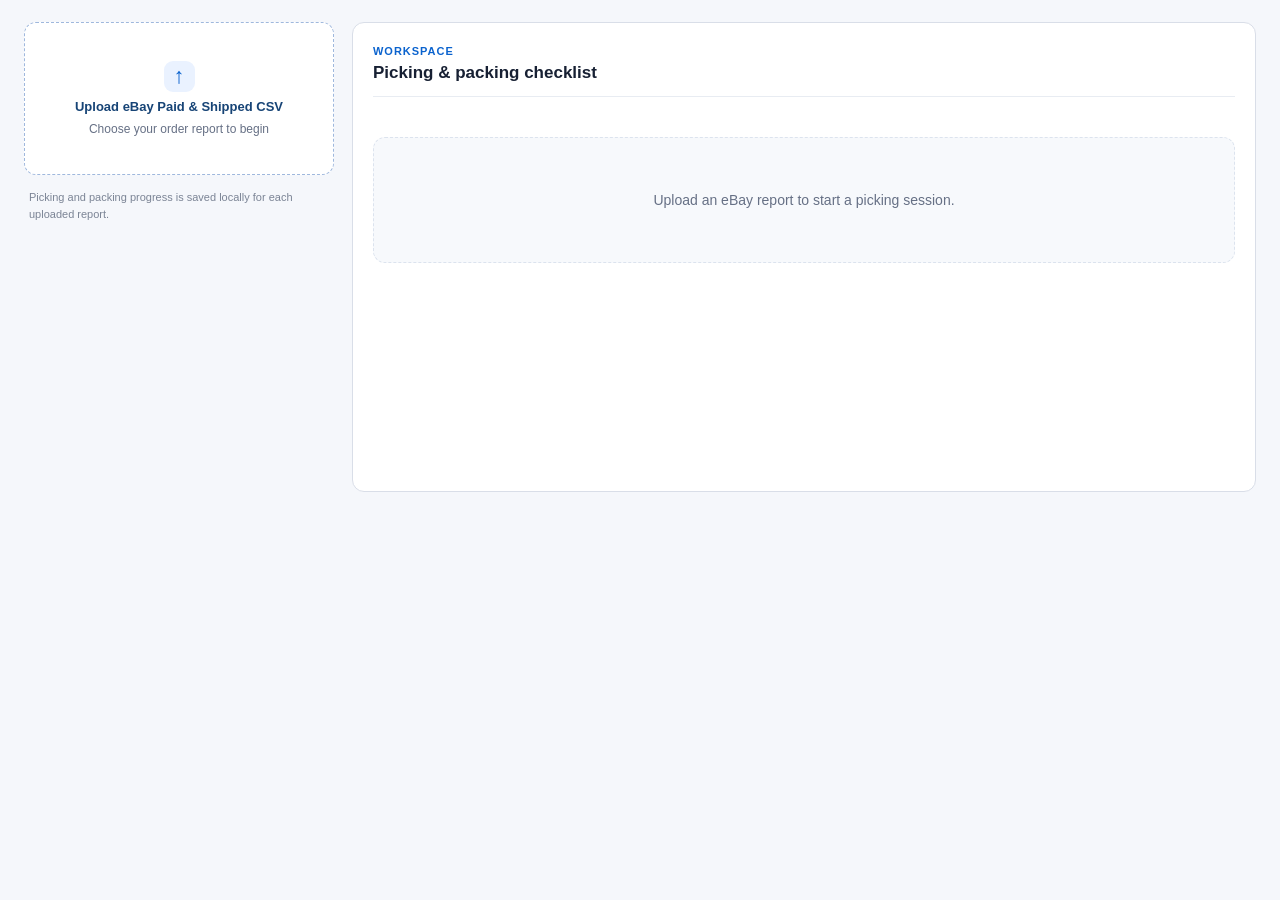
==== index.html @ 72ee8a4c "Add files via upload" ====
<!doctype html>
<html lang="en">
<head>
  <meta charset="utf-8">
  <meta name="viewport" content="width=device-width, initial-scale=1, viewport-fit=cover">
  <title>RC BRICK SHOP • Order Picking &amp; Packing</title>
  <link rel="stylesheet" href="picker.css">
  <link rel="manifest" href="manifest.webmanifest">
  <meta name="theme-color" content="#f5f7fb">
  <meta name="apple-mobile-web-app-capable" content="yes">
  <meta name="apple-mobile-web-app-status-bar-style" content="default">
  <meta name="apple-mobile-web-app-title" content="Order Picker">
  <link rel="icon" href="icons/icon-192.png" type="image/png">
  <link rel="apple-touch-icon" href="icons/icon-192.png">
</head>
<body>
<main class="picker-app">
  <div class="workspace">
    <aside class="sidebar" aria-label="Picking session controls">
      <label class="upload" for="file">
        <span class="upload-icon" aria-hidden="true">↑</span>
        <span class="upload-title">Upload eBay Paid &amp; Shipped CSV</span>
        <span class="upload-note">Choose your order report to begin</span>
        <input id="file" type="file" accept=".csv,text/csv">
      </label>
      <section id="stats" class="stats" hidden aria-live="polite">
        <div class="stats-head">SESSION PROGRESS</div>
        <div class="statline"><span id="progressText">0 / 0 picked</span><span id="pct">0%</span></div>
        <div class="progress"><div id="bar" class="bar"></div></div>
        <div id="meta" class="meta"></div>
        <div id="fname" class="file"></div>
        <div class="actions"><button type="button" class="reset" id="reset">Reset picked status</button></div>
      </section>
      <section id="controls" class="controls" aria-label="Workflow controls">
        <div id="modebar" class="modebar" hidden><button type="button" id="pickMode" class="on">PICK</button><button type="button" id="packMode" disabled>PACK</button></div>
        <div id="filters" class="filters" hidden><button type="button" data-f="all" class="on">ALL</button><button type="button" data-f="unpicked">UNPICKED</button><button type="button" data-f="picked">PICKED</button></div>
      </section>
      <p class="local-note">Picking and packing progress is saved locally for each uploaded report.</p>
    </aside>
    <section class="results" aria-label="Order picking and packing workspace">
      <div class="results-header"><div><span class="eyebrow">WORKSPACE</span><h2>Picking &amp; packing checklist</h2></div></div>
      <div id="list"><div class="empty">Upload an eBay report to start a picking session.</div></div>
    </section>
  </div>
</main>
<div id="imgModal" class="imgmodal" hidden role="dialog" aria-label="Enlarged part image">
  <button type="button" class="closeimg" id="closeImg" aria-label="Close image">×</button>
  <img id="bigImg" alt="Enlarged part image">
</div>
<script src="picker.js"></script>
<script>
if ('serviceWorker' in navigator && location.protocol.startsWith('http')) {
  window.addEventListener('load', () => navigator.serviceWorker.register('./sw.js').catch(() => {}));
}
</script>
</body></html>
---- picker.css ----
*{box-sizing:border-box}
html,body{min-height:100%;margin:0}
body{font-family:-apple-system,BlinkMacSystemFont,"Segoe UI",sans-serif;color:#172033;background:#f5f7fb;overflow-x:hidden}
[hidden]{display:none!important}
button{font:inherit;cursor:pointer;touch-action:manipulation}
button:disabled{opacity:.45;cursor:not-allowed}
.picker-app{max-width:1380px;margin:0 auto;padding:22px 24px 48px}
.page-head{display:flex;justify-content:space-between;align-items:center;gap:16px;margin-bottom:20px}
.eyebrow,.stats-head{font-size:11px;letter-spacing:.09em;color:#0b63ce;font-weight:850}
h1{font-size:26px;line-height:1.2;letter-spacing:-.6px;margin:6px 0 6px;font-weight:800}
.subtitle{color:#667085;font-size:13px;line-height:1.5;margin:0;max-width:730px}
.workspace{display:grid;grid-template-columns:minmax(255px,310px) minmax(0,1fr);gap:18px;align-items:start}
.sidebar{position:sticky;top:18px;display:flex;flex-direction:column;gap:14px;min-width:0}
.upload,.stats,.controls,.results{background:#fff;border:1px solid #d9dee8;border-radius:12px;min-width:0}
.upload{min-height:153px;border:1.5px dashed #9fb8dd;display:flex;flex-direction:column;align-items:center;justify-content:center;gap:7px;padding:20px 16px;text-align:center;cursor:pointer;color:#174476}
.upload:hover{background:#f5f9ff;border-color:#0b63ce}
.upload-icon{display:grid;place-items:center;width:31px;height:31px;border-radius:9px;background:#eaf2ff;color:#0b63ce;font-size:22px;font-weight:800}
.upload-title{font-size:13px;font-weight:800;line-height:1.3}
.upload-note{font-size:12px;color:#667085}
.upload input{display:none}
.stats{padding:18px;overflow:hidden}
.stats-head{color:#667085;margin-bottom:14px}
.statline{display:flex;justify-content:space-between;align-items:baseline;gap:6px;color:#172033;font-weight:850;font-size:16px}
.progress{width:100%;height:10px;margin:12px 0 13px;border-radius:8px;background:#e5ebf5;overflow:hidden}
.bar{height:100%;width:0;background:#0b63ce;transition:width .18s ease}
.meta{font-size:12px;color:#54647d;line-height:1.6;overflow-wrap:anywhere}
.file{font-size:11px;color:#7a8496;overflow:hidden;text-overflow:ellipsis;margin-top:8px;white-space:nowrap}
.actions{display:flex;gap:8px;margin-top:14px;flex-wrap:wrap}
.actions button{border:0;border-radius:9px;padding:11px 13px;font-weight:750;font-size:12px}
.reset{background:#f0f3f9;color:#34445f;flex:1}
.startpack{background:#0b63ce;color:#fff;flex:1;font-size:13px!important}
.controls{padding:12px;display:flex;flex-direction:column;gap:10px}
.controls:has(.modebar[hidden]){display:none}
.modebar{display:grid;grid-template-columns:1fr 1fr;gap:7px}
.modebar button,.filters button{background:#f5f7fb;color:#35435b;border:1px solid #d9dee8;border-radius:8px;padding:10px 8px;font-size:12px;font-weight:800;min-height:39px}
.modebar button.on,.filters button.on{background:#0b63ce;color:white;border-color:#0b63ce}
.filters{display:grid;grid-template-columns:repeat(3,minmax(0,1fr));gap:6px}
.filters button{padding:10px 4px;font-size:11px}
.local-note{margin:0;padding:0 5px;color:#7b8495;line-height:1.5;font-size:11px}
.results{min-height:470px;padding:18px 20px 22px}
.results-header{padding:0 0 13px;border-bottom:1px solid #e8ecf2;margin-bottom:12px}
.results-header h2{margin:4px 0 0;font-size:17px;font-weight:800}
.empty{margin:40px auto;background:#f7f9fc;border:1px dashed #dce3ee;border-radius:12px;padding:54px 16px;text-align:center;color:#667085;font-size:14px}
.group{font-size:19px;letter-spacing:-.4px;font-weight:850;color:#25354e;margin:25px 0 9px;display:flex;align-items:center;gap:12px}
.group::after{content:"";height:1px;flex:1;background:#e3e8f0}
.card{display:grid;grid-template-columns:minmax(0,1fr) auto;gap:12px;align-items:center;width:100%;min-height:96px;margin:8px 0;padding:13px 15px;text-align:left;background:#fff;border:1px solid #d9dee8;border-radius:11px;transition:background .1s,border-color .1s}
.card:hover{background:#f8faff;border-color:#afc5e5}
.card.picked{background:#eaf8ef;border-color:#39a86b}
.title{font-weight:800;color:#25354e;font-size:14px;line-height:1.35;overflow-wrap:anywhere}
.detail{font-size:11px;color:#6a778c;line-height:1.5;margin-top:7px;overflow-wrap:anywhere}
.card.picked .detail{color:#48795d}
.check{color:#128046;font-size:12px;font-weight:800;margin-top:7px}
.pickside{display:flex;align-items:center;gap:12px;flex-shrink:0}
.pickimgbox,.partimgbox{display:flex;align-items:center;justify-content:center;overflow:hidden;border:1px solid #e1e6ee;border-radius:9px;background:#fff;cursor:zoom-in}
.pickimgbox{width:94px;height:70px}
.pickimg{max-width:86px;max-height:64px;object-fit:contain}
.pick{font-size:20px;font-weight:900;color:#0b63ce;white-space:nowrap}
.pickqty{text-align:right;min-width:85px}
.noimg{font-size:9px;font-weight:800;color:#929baa;text-align:center;padding:6px}
.package{border:1px solid #d9dee8;border-radius:12px;padding:20px;background:#fff}
.package.packed{background:#effaf2;border-color:#39a86b}
.pkghead{display:flex;align-items:start;justify-content:space-between;gap:12px}
.pkgnum{color:#667085;font-size:11px;font-weight:850}
.buyer{font-size:22px;font-weight:850;letter-spacing:-.4px;margin:4px 0 2px}
.orderids{font-size:12px;color:#667085;margin:8px 0;overflow-wrap:anywhere}
.combined{border:1px solid #f1d49c;border-radius:10px;background:#fff8e9;padding:13px;margin:13px 0;font-size:12px;font-weight:800;color:#8f6219}
.combined .orderids{color:#936719;margin:5px 0 0}
.packitem{display:grid;grid-template-columns:minmax(0,1fr) 126px;gap:14px;align-items:center;padding:17px 0;border-top:1px solid #e9edf3}
.packitem:first-of-type{border-top:0}
.packbin{font-size:11px;font-weight:900;color:#0b63ce}
.packtitle{font-weight:800;font-size:14px;line-height:1.35;margin:4px 0}
.packqty{font-size:16px;font-weight:900;color:#243858;margin:5px 0}
.partimgbox{width:126px;height:92px}
.partimg{max-width:116px;max-height:82px;object-fit:contain}
.packsummary{border-top:1px solid #e9edf3;padding:16px 0 6px;font-weight:850;font-size:12px;color:#44566f}
.tracking{border:1px solid #d1e0f5;background:#f1f6ff;border-radius:10px;padding:14px;margin:12px 0}
.tracking .label{font-size:11px;color:#5a6d8b;font-weight:800;text-transform:uppercase}
.tracking .num{font-size:17px;letter-spacing:.02em;color:#1d385b;font-weight:900;overflow-wrap:anywhere;margin-top:5px}
.packbtn{display:block;width:100%;border:0;border-radius:9px;background:#0b63ce;color:#fff;padding:14px;font-weight:850;font-size:14px;margin:13px 0 9px}
.package.packed .packbtn{background:#16844d}
.navpack{display:grid;grid-template-columns:1fr 1fr;gap:8px}
.navpack button{border:1px solid #d9dee8;border-radius:9px;background:#f6f8fb;padding:12px;color:#34506a;font-size:12px;font-weight:850}
.imgmodal{position:fixed;inset:0;background:#111827c9;z-index:100;display:flex;align-items:center;justify-content:center;padding:24px}
.imgmodal[hidden]{display:none}
.imgmodal img{max-width:92vw;max-height:84vh;object-fit:contain;background:white;border-radius:13px;padding:15px}
.closeimg{position:absolute;top:18px;right:20px;background:white;color:#172033;border:0;width:42px;height:42px;border-radius:99px;font-size:24px}
@media(max-width:1050px){.workspace{grid-template-columns:minmax(230px,270px) minmax(0,1fr);gap:12px}.pickimgbox{width:75px;height:67px}.pickimg{max-width:68px;max-height:60px}.pickqty{min-width:72px}.pick{font-size:17px}}
@media(max-width:760px){.picker-app{padding:18px 14px 32px}.workspace{display:block}.sidebar{position:static;margin-bottom:15px}.results{min-height:400px;padding:16px}.upload{min-height:110px}.local-note{margin-bottom:12px}.page-head{margin-bottom:16px}h1{font-size:23px}.card{padding:13px 11px}.pickside{gap:8px}.pickimgbox{width:64px;height:61px}.pickimg{max-width:57px;max-height:54px}.pickqty{min-width:67px}.pick{font-size:16px}}
@media(max-width:430px){.pickimgbox{width:55px;height:51px}.pickimg{max-width:49px;max-height:45px}.pickqty{min-width:58px}.pick{font-size:14px}.title{font-size:13px}.partimgbox{width:90px;height:78px}.partimg{max-width:82px;max-height:70px}.packitem{grid-template-columns:minmax(0,1fr) 90px}.buyer{font-size:19px}}
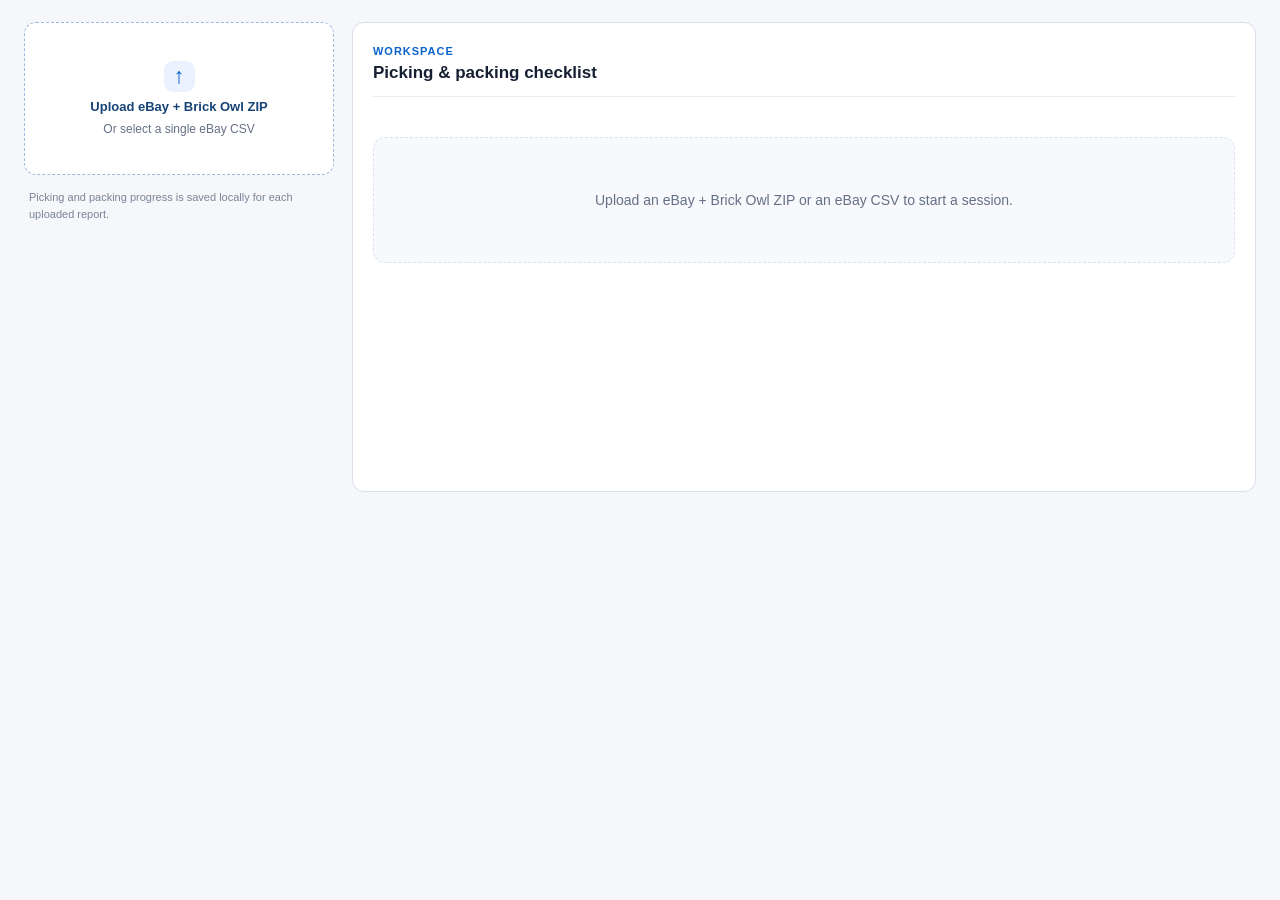
==== commit 13f822ff: "Add files via upload" ====
--- a/index.html
+++ b/index.html
@@ -5,13 +5,13 @@
   <meta name="viewport" content="width=device-width, initial-scale=1, viewport-fit=cover">
   <title>RC BRICK SHOP • Order Picking &amp; Packing</title>
   <link rel="stylesheet" href="picker.css">
-  <link rel="manifest" href="manifest.webmanifest">
+  <link rel="manifest" href="manifest.webmanifest?v=0.9.4">
   <meta name="theme-color" content="#f5f7fb">
   <meta name="apple-mobile-web-app-capable" content="yes">
   <meta name="apple-mobile-web-app-status-bar-style" content="default">
   <meta name="apple-mobile-web-app-title" content="Order Picker">
-  <link rel="icon" href="icons/icon-192.png" type="image/png">
-  <link rel="apple-touch-icon" href="icons/icon-192.png">
+  <link rel="icon" href="icons/icon-192.png?v=0.9.4" type="image/png">
+  <link rel="apple-touch-icon" href="icons/icon-192.png?v=0.9.4">
 </head>
 <body>
 <main class="picker-app">
@@ -19,9 +19,9 @@
     <aside class="sidebar" aria-label="Picking session controls">
       <label class="upload" for="file">
         <span class="upload-icon" aria-hidden="true">↑</span>
-        <span class="upload-title">Upload eBay Paid &amp; Shipped CSV</span>
-        <span class="upload-note">Choose your order report to begin</span>
-        <input id="file" type="file" accept=".csv,text/csv">
+        <span class="upload-title">Upload eBay + Brick Owl ZIP</span>
+        <span class="upload-note">Or select a single eBay CSV</span>
+        <input id="file" type="file" accept=".zip,.csv,application/zip,text/csv">
       </label>
       <section id="stats" class="stats" hidden aria-live="polite">
         <div class="stats-head">SESSION PROGRESS</div>
@@ -39,7 +39,7 @@
     </aside>
     <section class="results" aria-label="Order picking and packing workspace">
       <div class="results-header"><div><span class="eyebrow">WORKSPACE</span><h2>Picking &amp; packing checklist</h2></div></div>
-      <div id="list"><div class="empty">Upload an eBay report to start a picking session.</div></div>
+      <div id="list"><div class="empty">Upload an eBay + Brick Owl ZIP or an eBay CSV to start a session.</div></div>
     </section>
   </div>
 </main>
@@ -47,6 +47,7 @@
   <button type="button" class="closeimg" id="closeImg" aria-label="Close image">×</button>
   <img id="bigImg" alt="Enlarged part image">
 </div>
+<script src="jszip.min.js"></script>
 <script src="picker.js"></script>
 <script>
 if ('serviceWorker' in navigator && location.protocol.startsWith('http')) {
--- a/picker.css
+++ b/picker.css
@@ -87,3 +87,13 @@
 @media(max-width:1050px){.workspace{grid-template-columns:minmax(230px,270px) minmax(0,1fr);gap:12px}.pickimgbox{width:75px;height:67px}.pickimg{max-width:68px;max-height:60px}.pickqty{min-width:72px}.pick{font-size:17px}}
 @media(max-width:760px){.picker-app{padding:18px 14px 32px}.workspace{display:block}.sidebar{position:static;margin-bottom:15px}.results{min-height:400px;padding:16px}.upload{min-height:110px}.local-note{margin-bottom:12px}.page-head{margin-bottom:16px}h1{font-size:23px}.card{padding:13px 11px}.pickside{gap:8px}.pickimgbox{width:64px;height:61px}.pickimg{max-width:57px;max-height:54px}.pickqty{min-width:67px}.pick{font-size:16px}}
 @media(max-width:430px){.pickimgbox{width:55px;height:51px}.pickimg{max-width:49px;max-height:45px}.pickqty{min-width:58px}.pick{font-size:14px}.title{font-size:13px}.partimgbox{width:90px;height:78px}.partimg{max-width:82px;max-height:70px}.packitem{grid-template-columns:minmax(0,1fr) 90px}.buyer{font-size:19px}}
+
+/* v0.9.4: compact, vertical marketplace markers adjacent to picking and packing items. */
+.pick-row,.packline{display:grid;grid-template-columns:22px minmax(0,1fr);gap:8px;align-items:stretch;min-width:0}
+.pick-row{margin:8px 0}
+.pick-row .card{margin:0;min-width:0}
+.market-tag{display:flex;justify-content:center;align-items:center;writing-mode:vertical-rl;transform:rotate(180deg);font-size:9px;letter-spacing:.07em;font-weight:900;border-radius:7px;white-space:nowrap;line-height:1;color:#1e4f86;background:#e9f2ff;border:1px solid #cddff7;padding:6px 3px;user-select:none}
+.market-tag.brick-owl{color:#6a3a86;background:#f5ecfc;border-color:#e5d5f5}
+.packline{padding:12px 0;border-top:1px solid #e9edf3}
+.packline .packitem{padding:5px 0;border-top:0}
+@media(max-width:430px){.pick-row,.packline{grid-template-columns:18px minmax(0,1fr);gap:6px}.market-tag{font-size:8px;padding:4px 2px}}
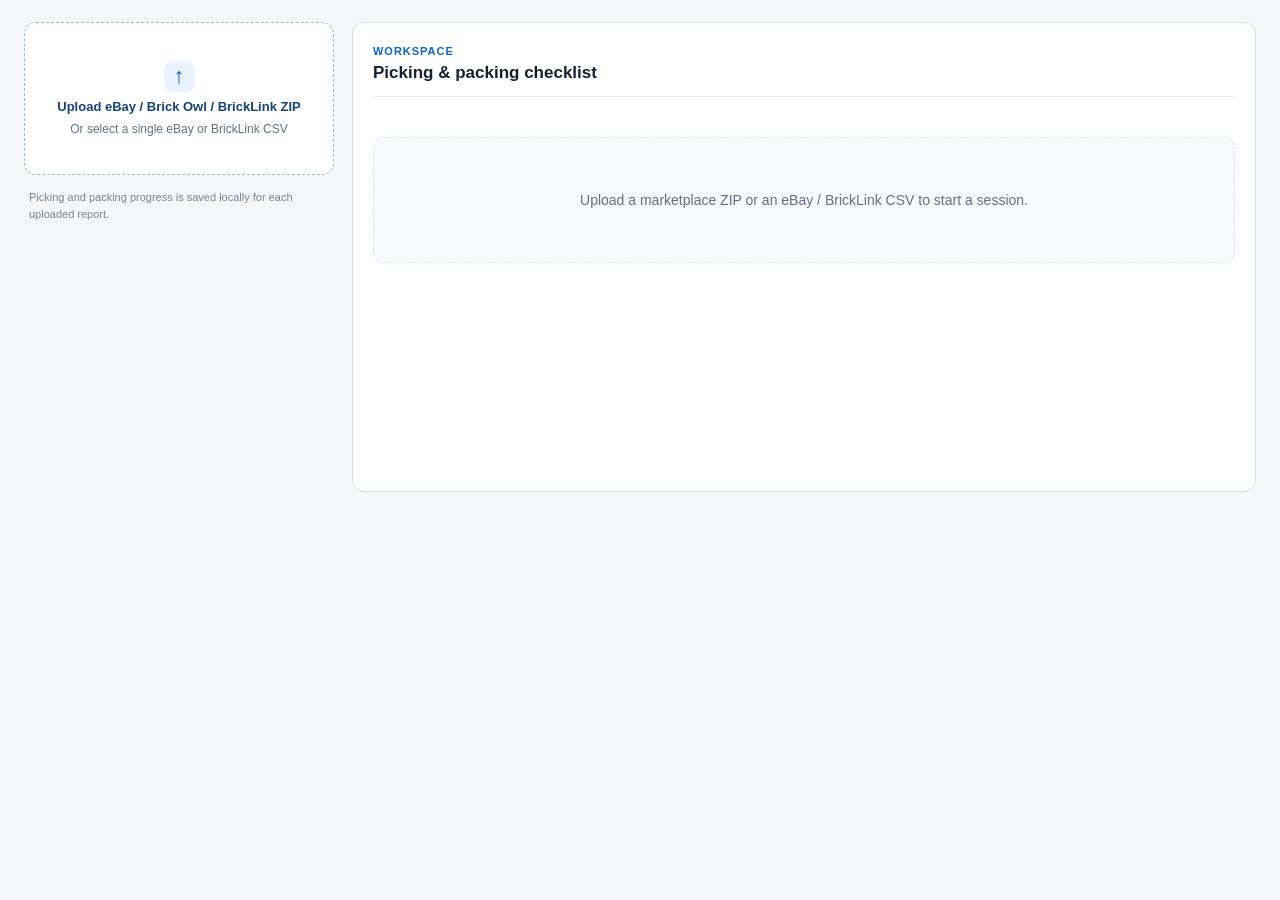
==== commit 5e31cc3d: "Add files via upload" ====
--- a/index.html
+++ b/index.html
@@ -5,13 +5,13 @@
   <meta name="viewport" content="width=device-width, initial-scale=1, viewport-fit=cover">
   <title>RC BRICK SHOP • Order Picking &amp; Packing</title>
   <link rel="stylesheet" href="picker.css">
-  <link rel="manifest" href="manifest.webmanifest?v=0.9.4">
+  <link rel="manifest" href="manifest.webmanifest?v=0.9.6">
   <meta name="theme-color" content="#f5f7fb">
   <meta name="apple-mobile-web-app-capable" content="yes">
   <meta name="apple-mobile-web-app-status-bar-style" content="default">
   <meta name="apple-mobile-web-app-title" content="Order Picker">
-  <link rel="icon" href="icons/icon-192.png?v=0.9.4" type="image/png">
-  <link rel="apple-touch-icon" href="icons/icon-192.png?v=0.9.4">
+  <link rel="icon" href="icons/icon-192.png?v=0.9.6" type="image/png">
+  <link rel="apple-touch-icon" href="icons/icon-192.png?v=0.9.6">
 </head>
 <body>
 <main class="picker-app">
@@ -19,8 +19,8 @@
     <aside class="sidebar" aria-label="Picking session controls">
       <label class="upload" for="file">
         <span class="upload-icon" aria-hidden="true">↑</span>
-        <span class="upload-title">Upload eBay + Brick Owl ZIP</span>
-        <span class="upload-note">Or select a single eBay CSV</span>
+        <span class="upload-title">Upload eBay / Brick Owl / BrickLink ZIP</span>
+        <span class="upload-note">Or select a single eBay or BrickLink CSV</span>
         <input id="file" type="file" accept=".zip,.csv,application/zip,text/csv">
       </label>
       <section id="stats" class="stats" hidden aria-live="polite">
@@ -39,7 +39,7 @@
     </aside>
     <section class="results" aria-label="Order picking and packing workspace">
       <div class="results-header"><div><span class="eyebrow">WORKSPACE</span><h2>Picking &amp; packing checklist</h2></div></div>
-      <div id="list"><div class="empty">Upload an eBay + Brick Owl ZIP or an eBay CSV to start a session.</div></div>
+      <div id="list"><div class="empty">Upload a marketplace ZIP or an eBay / BrickLink CSV to start a session.</div></div>
     </section>
   </div>
 </main>
--- a/picker.css
+++ b/picker.css
@@ -97,3 +97,14 @@
 .packline{padding:12px 0;border-top:1px solid #e9edf3}
 .packline .packitem{padding:5px 0;border-top:0}
 @media(max-width:430px){.pick-row,.packline{grid-template-columns:18px minmax(0,1fr);gap:6px}.market-tag{font-size:8px;padding:4px 2px}}
+
+/* v0.9.5: chronological order-bin letters for Brick Owl, above the vertical marketplace tag. */
+.market-marker{display:flex;flex-direction:column;gap:4px;min-width:0;align-items:stretch;align-self:stretch}
+.market-marker .market-tag{flex:1;min-height:0;padding-top:4px;padding-bottom:4px}
+.order-letter{display:flex;justify-content:center;align-items:center;min-height:26px;flex:none;border-radius:6px;background:#ff9748;color:#42291a;border:1px solid #e9883d;font-size:14px;font-weight:900;line-height:1;letter-spacing:-.04em;user-select:none;white-space:nowrap}
+.order-letter[data-length="2"]{font-size:11px}
+.order-letter:not([data-length="1"]):not([data-length="2"]){font-size:9px;letter-spacing:-.08em}
+@media(max-width:430px){.market-marker{gap:3px}.order-letter{min-height:22px;font-size:12px}.order-letter[data-length="2"]{font-size:9px}.order-letter:not([data-length="1"]):not([data-length="2"]){font-size:8px}}
+
+/* v0.9.6: BrickLink uses caramel; shared order letters remain orange. */
+.market-tag.brick-link{color:#71461f;background:#f4e4cd;border-color:#d9b98d}
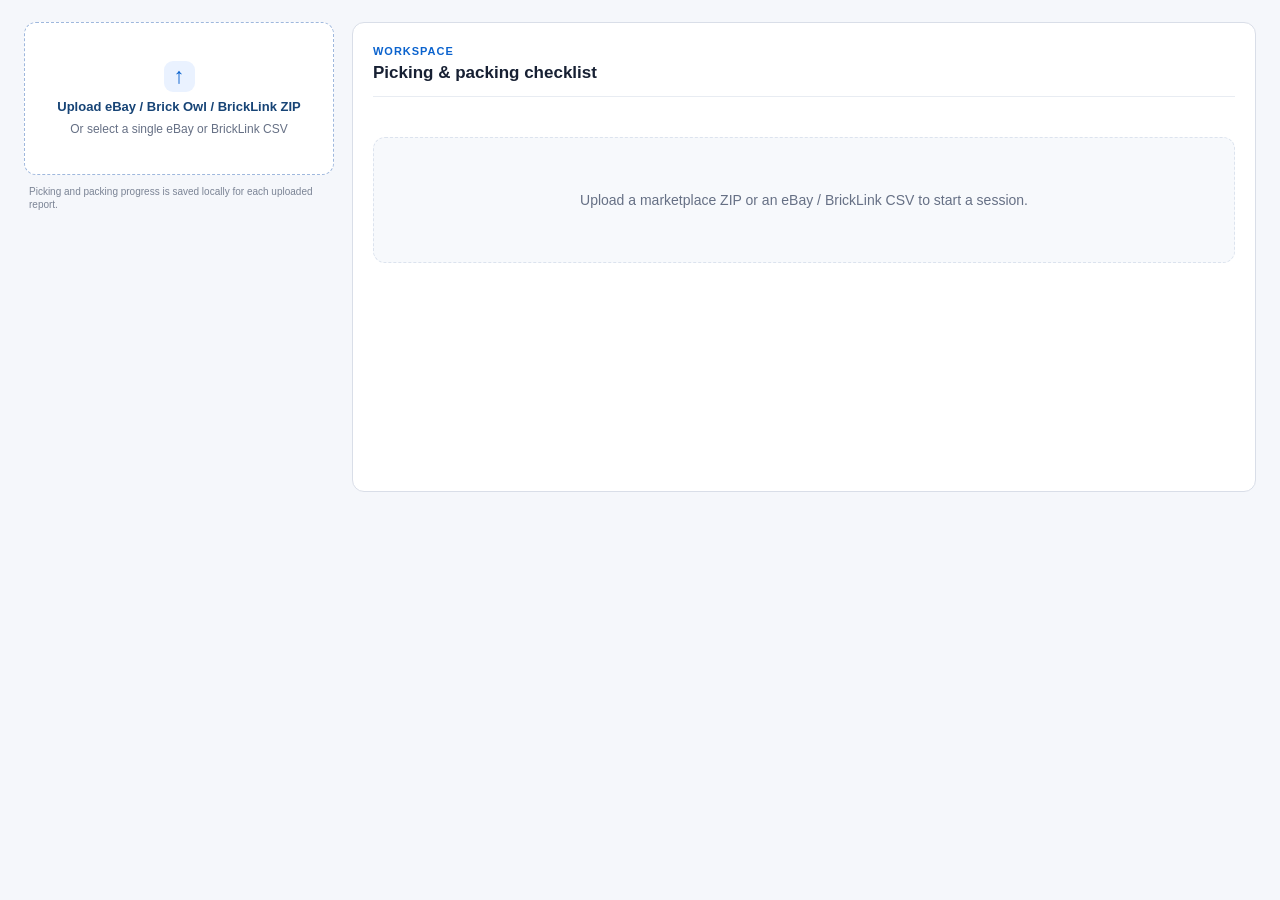
==== commit 4d58d8a8: "Add files via upload" ====
--- a/index.html
+++ b/index.html
@@ -5,13 +5,13 @@
   <meta name="viewport" content="width=device-width, initial-scale=1, viewport-fit=cover">
   <title>RC BRICK SHOP • Order Picking &amp; Packing</title>
   <link rel="stylesheet" href="picker.css">
-  <link rel="manifest" href="manifest.webmanifest?v=0.9.6">
+  <link rel="manifest" href="manifest.webmanifest?v=0.9.8">
   <meta name="theme-color" content="#f5f7fb">
   <meta name="apple-mobile-web-app-capable" content="yes">
   <meta name="apple-mobile-web-app-status-bar-style" content="default">
   <meta name="apple-mobile-web-app-title" content="Order Picker">
-  <link rel="icon" href="icons/icon-192.png?v=0.9.6" type="image/png">
-  <link rel="apple-touch-icon" href="icons/icon-192.png?v=0.9.6">
+  <link rel="icon" href="icons/icon-192.png?v=0.9.8" type="image/png">
+  <link rel="apple-touch-icon" href="icons/icon-192.png?v=0.9.8">
 </head>
 <body>
 <main class="picker-app">
@@ -27,6 +27,10 @@
         <div class="stats-head">SESSION PROGRESS</div>
         <div class="statline"><span id="progressText">0 / 0 picked</span><span id="pct">0%</span></div>
         <div class="progress"><div id="bar" class="bar"></div></div>
+        <div id="orderTracker" class="order-tracker" hidden aria-label="Order completion">
+          <div class="tracker-head"><span>ORDER COMPLETION</span><span id="orderReadyCount" class="tracker-count"></span></div>
+          <div id="orderBadges" class="tracker-badges" role="list" aria-label="Picking progress by order bin"></div>
+        </div>
         <div id="meta" class="meta"></div>
         <div id="fname" class="file"></div>
         <div class="actions"><button type="button" class="reset" id="reset">Reset picked status</button></div>
@@ -39,10 +43,17 @@
     </aside>
     <section class="results" aria-label="Order picking and packing workspace">
       <div class="results-header"><div><span class="eyebrow">WORKSPACE</span><h2>Picking &amp; packing checklist</h2></div></div>
+      <div id="mobileTrackerAnchor" hidden></div>
       <div id="list"><div class="empty">Upload a marketplace ZIP or an eBay / BrickLink CSV to start a session.</div></div>
     </section>
   </div>
 </main>
+<div id="completionNotice" class="completion-notice" hidden>
+  <div class="completion-symbol" aria-hidden="true">✓</div>
+  <div class="completion-copy" role="status" aria-live="polite" aria-atomic="true"><strong id="completionTitle"></strong><span id="completionDetails"></span><span class="completion-ready">Ready to bag for packing</span></div>
+  <span id="completionLetter" class="completion-letter" aria-hidden="true"></span>
+  <button id="dismissCompletion" class="completion-dismiss" type="button" aria-label="Dismiss order completion notification">×</button>
+</div>
 <div id="imgModal" class="imgmodal" hidden role="dialog" aria-label="Enlarged part image">
   <button type="button" class="closeimg" id="closeImg" aria-label="Close image">×</button>
   <img id="bigImg" alt="Enlarged part image">
--- a/picker.css
+++ b/picker.css
@@ -108,3 +108,66 @@
 
 /* v0.9.6: BrickLink uses caramel; shared order letters remain orange. */
 .market-tag.brick-link{color:#71461f;background:#f4e4cd;border-color:#d9b98d}
+
+/* v0.9.7: order completion, independently of packing status. */
+.order-tracker{border-top:1px solid #e5ebf3;border-bottom:1px solid #e5ebf3;padding:12px 0;margin:0 0 12px;min-width:0}
+.tracker-head{display:flex;align-items:center;justify-content:space-between;gap:6px;margin-bottom:8px;color:#53647c;font-size:10px;letter-spacing:.045em;font-weight:850}
+.tracker-count{color:#166534;letter-spacing:0;white-space:nowrap;font-size:11px}
+.tracker-badges{display:grid;grid-template-columns:repeat(auto-fill,minmax(44px,1fr));gap:5px;max-height:138px;overflow:auto;overscroll-behavior:contain;scrollbar-width:thin}
+.tracker-badge{min-width:0;min-height:44px;display:flex;flex-direction:column;align-items:center;justify-content:center;gap:3px;padding:5px 2px;border:1px solid #d9dee8;border-radius:7px;background:#e9edf3;color:#53647c;line-height:1.1;text-align:center}
+.tracker-badge strong{font-size:17px;font-weight:900;overflow-wrap:anywhere}
+.tracker-badge span{font-size:9px;font-weight:800;white-space:nowrap}
+.tracker-badge.in-progress{background:#ff9748;border-color:#e9883d;color:#42291a}
+.tracker-badge.ready{background:#dcfce7;border-color:#a9d9b5;color:#166534}
+#mobileTrackerAnchor:empty{display:none}
+.completion-notice{position:fixed;z-index:90;right:max(14px,env(safe-area-inset-right));bottom:calc(14px + env(safe-area-inset-bottom,0px));width:min(420px,calc(100vw - 28px));display:grid;grid-template-columns:36px minmax(0,1fr) auto 30px;gap:9px;align-items:center;background:#fff;border:1px solid #a9d9b5;border-radius:12px;padding:12px;box-shadow:0 6px 24px #24385826}
+.completion-symbol{width:36px;height:36px;border-radius:9px;display:grid;place-items:center;font-size:22px;font-weight:900;color:#166534;background:#dcfce7}
+.completion-copy{display:flex;flex-direction:column;gap:4px;min-width:0;overflow-wrap:anywhere;font-size:11px;color:#53647c;line-height:1.35}
+.completion-copy strong{font-size:16px;color:#166534;font-weight:850}
+.completion-copy .completion-ready{color:#166534;font-weight:800}
+.completion-letter{background:#ff9748;border:1px solid #e9883d;color:#42291a;border-radius:7px;padding:8px;font-size:17px;font-weight:900;min-width:30px;text-align:center}
+.completion-dismiss{border:0;border-radius:7px;background:#f0f3f9;color:#34445f;width:30px;min-height:44px;font-size:22px;line-height:1}
+@media(min-width:761px){.sidebar{max-height:calc(100dvh - 36px);overflow-y:auto;scrollbar-width:thin}.sidebar>*{flex-shrink:0}}
+@media(max-width:760px){
+  body{overflow-x:clip}
+  #mobileTrackerAnchor:not([hidden]){position:sticky;top:env(safe-area-inset-top,0px);z-index:20;background:#fff;padding:5px 0 8px;margin:0 0 5px}
+  #mobileTrackerAnchor .order-tracker{margin:0;padding:8px 0}
+  .tracker-badges{display:flex;overflow-x:auto;overflow-y:hidden;max-height:none;gap:5px;padding-bottom:2px}
+  .tracker-badge{flex:0 0 44px}
+  .completion-notice{grid-template-columns:30px minmax(0,1fr) auto 30px;padding:10px;gap:7px}
+  .completion-symbol{width:30px;height:30px;font-size:18px}
+}
+
+/* v0.9.8: fit the tablet controls and center the notice over the work area. */
+.tracker-badge.ready span{font-size:8px;letter-spacing:-.015em;line-height:1.2}
+@media(min-width:761px){
+  .picker-app{--sidebar-width:310px;--workspace-gap:18px}
+  .workspace{grid-template-columns:var(--sidebar-width) minmax(0,1fr);gap:var(--workspace-gap)}
+  .completion-notice{left:calc(50% + (var(--sidebar-width,310px) + var(--workspace-gap,18px))/2);right:auto;transform:translateX(-50%);width:min(420px,calc(100vw - var(--sidebar-width,310px) - var(--workspace-gap,18px) - 76px))}
+  body{--sidebar-width:310px;--workspace-gap:18px}
+  .sidebar{top:max(12px,env(safe-area-inset-top,0px));max-height:calc(100dvh - max(12px,env(safe-area-inset-top,0px)) - max(12px,env(safe-area-inset-bottom,0px)));gap:10px}
+  .sidebar:has(.stats:not([hidden])) .upload{min-height:0;padding:10px 12px;gap:4px}
+  .sidebar:has(.stats:not([hidden])) .upload-icon{width:24px;height:24px;font-size:17px;border-radius:6px}
+  .sidebar:has(.stats:not([hidden])) .upload-note{font-size:11px;line-height:1.25}
+  .stats{padding:12px}
+  .stats-head{margin-bottom:8px}
+  .progress{margin:8px 0;height:8px}
+  .order-tracker{padding:8px 0;margin-bottom:8px}
+  .tracker-head{margin-bottom:6px}
+  .tracker-badges{grid-template-columns:repeat(auto-fill,minmax(40px,1fr));gap:4px;max-height:92px}
+  .tracker-badge{min-height:42px;padding:4px 1px;gap:2px}
+  .meta{font-size:11px;line-height:1.35}
+  .file{margin-top:5px}
+  .actions{margin-top:8px}
+  .actions button{padding:8px 10px;min-height:36px}
+  .controls{padding:8px;gap:6px}
+  .modebar button,.filters button{min-height:38px;padding-top:8px;padding-bottom:8px}
+  .local-note{font-size:10px;line-height:1.3}
+}
+@media(min-width:761px) and (max-width:1050px){
+  body,.picker-app{--sidebar-width:270px;--workspace-gap:12px}
+}
+@media(max-width:760px){
+  .tracker-badge{flex-basis:46px;padding-inline:3px}
+  .tracker-badge.ready span{font-size:8px;letter-spacing:0}
+}
